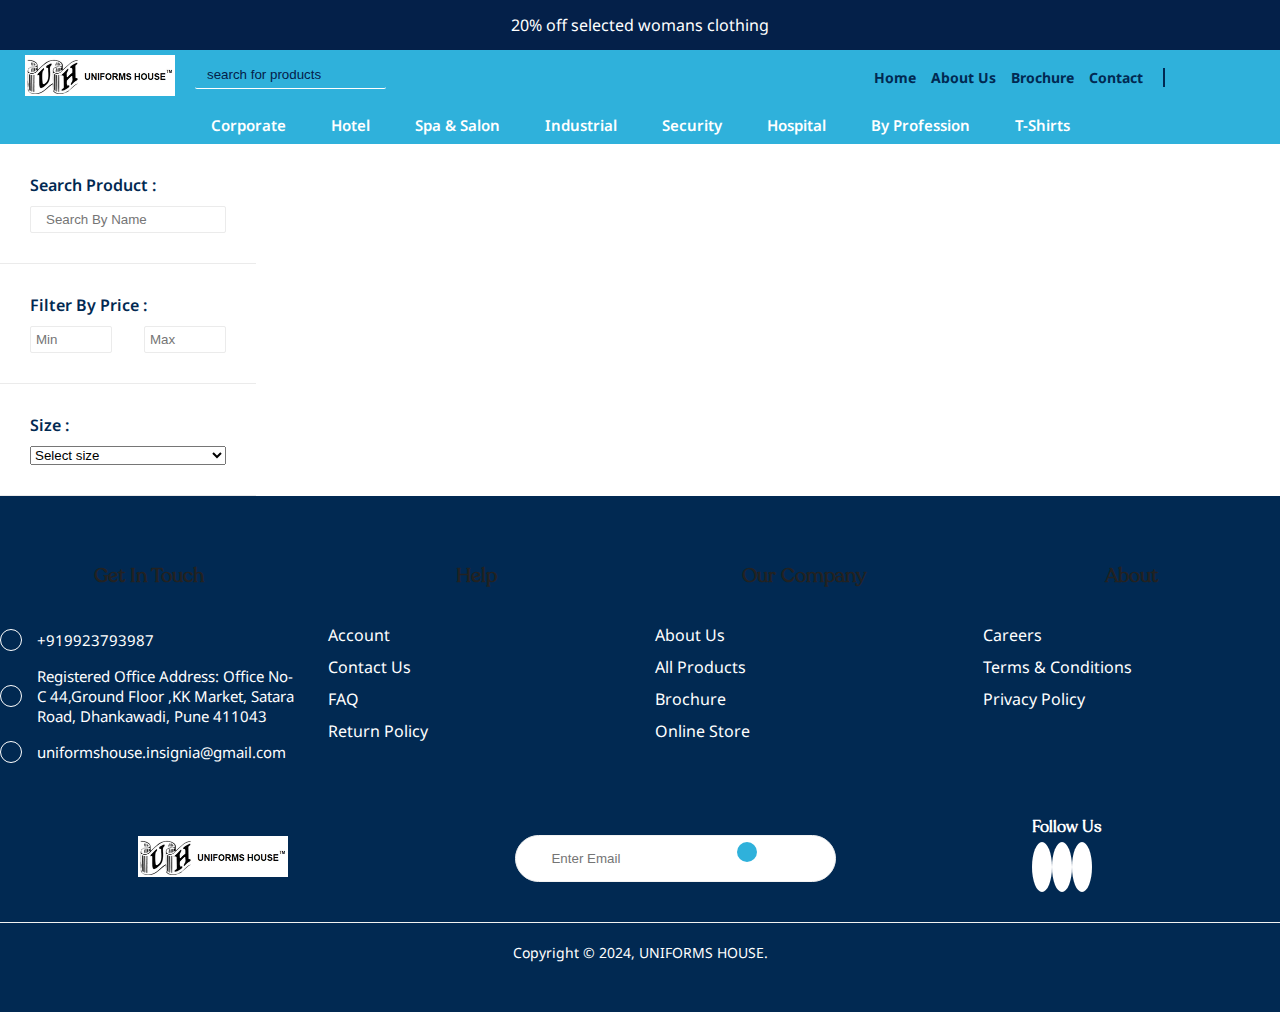
==== product-listing.html @ a9a85a2e "uniform house home page" ====
<!DOCTYPE html>
<html lang="en">
<head>
    <meta charset="UTF-8">
    <meta name="viewport" content="width=device-width, initial-scale=1.0">
    <meta name="description" content="">
    <link rel="stylesheet" href="https://cdn.jsdelivr.net/npm/bootstrap@5.2.3/dist/css/bootstrap.min.css" integrity="sha384-rbsA2VBKQhggwzxH7pPCaAqO46MgnOM80zW1RWuH61DGLwZJEdK2Kadq2F9CUG65" crossorigin="anonymous">
    <script src="https://cdn.jsdelivr.net/npm/bootstrap@5.2.3/dist/js/bootstrap.min.js" integrity="sha384-cuYeSxntonz0PPNlHhBs68uyIAVpIIOZZ5JqeqvYYIcEL727kskC66kF92t6Xl2V" crossorigin="anonymous"></script>
    <link rel="stylesheet" href="https://cdnjs.cloudflare.com/ajax/libs/font-awesome/6.4.2/css/all.min.css" integrity="sha512-z3gLpd7yknf1YoNbCzqRKc4qyor8gaKU1qmn+CShxbuBusANI9QpRohGBreCFkKxLhei6S9CQXFEbbKuqLg0DA==" crossorigin="anonymous" referrerpolicy="no-referrer" />
    <title>Document</title>
      <!-- Link Swiper's CSS -->
  <link rel="stylesheet" href="https://cdn.jsdelivr.net/npm/swiper@11/swiper-bundle.min.css" />
    <link rel="stylesheet" href="pages.css">
</head>
<body>
    
    <header id="header">
        <div class="header-area">
            <div class="upper-header-ticker">
                <ul>
                    <li>
                      <div class="content">20% off selected womans clothing</div>
                      <div class="snapper"></div>
                    </li>
                    <li>
                      <div class="content">70% off selected mens clothing</div> <div class="snapper">
                      </div>
                    </li>
                    <li>
                      <div class="content">I'm a key message</div>
                      <div class="snapper"></div>
                  
                    </li>
                    <li>
                      <div class="content">I am a really long key message that I am using for testing purposes to see what it looks like on mobile</div>
                      <div class="snapper"></div>
                    </li>
                  </ul>
            </div>
        </div>
    </header>

    <main class="site-content">
        <div class="header-lower">
            <div class="top-header-lower">
                <div class="left-top-header">
                    <div class="logo">
                        <img src="images/logo.png" alt="">
                    </div>
                    <div class="search-div">
                        <span class="fas fa-search"></span><input type="search" name="search" id="" placeholder="search for products">
                    </div>
                </div>
                <div class="right-top-header">
                    <div class="normal-nav-links">
                        <a href="index.html">Home</a>
                        <a href="about.html">About Us</a>
                        <a href="index.html">Brochure</a>
                        <a href="contact.html">Contact</a>
                    </div>
                    <div class="icons">
                        <a href="#"><span class="fas fa-phone"></span></a>
                        <a href="#"><span class="fas fa-heart"></span></a>
                        <a href="#"><span class="fas fa-user"></span></a>
                        <a href="#"><span class="fas fa-shopping-cart"></span></a>
                    </div>
                </div>
            </div>
            <div class="bottom-header-lower">
                <div class="navigation">
                    <ul class="nav navbar-nav">
                      <li><a href="#">Corporate</a>
                        <div class="dropdown">
                            <ul>
                                <li><a href="#">Blazers</a></li>
                                <li><a href="#">Female Dress</a></li>
                                <li><a href="#">Female Kurti</a></li>
                                <li><a href="#">Female Top</a></li>
                                <li><a href="#">Shirt</a></li>
                                <li><a href="#">T-Shirts</a></li>
                                <li><a href="#">Trousers</a></li>
                                <li><a href="#">Vest</a></li>
                            </ul>
                          </div>
                      </li>
                        <li><a href="#">Hotel</a>
                          <div class="dropdown">
                              <ul>
                                  <li><a href="#">Aprons</a></li>
                                  <li><a href="#">Bandana & Skull Cap</a></li>
                                  <li><a href="#">Bedsheet & Napkins</a></li>
                                  <li><a href="#">Bell Boy</a></li>
                                  <li><a href="#">Chef Coat</a></li>
                                  <li><a href="#">Chef Trousers</a></li>
                                  <li><a href="#">Female Kurti</a></li>
                                  <li><a href="#">Front Office Uniform</a></li>
                              </ul>
                            </div>
                        </li>
                        <li><a href="#">Spa & Salon</span>
                          </a>
                          <div class="dropdown">
                              <ul>
                                  <li><a href="#">Blazers & Jackets</a></li>
                                  <li><a href="#">Dress</a></li>
                                  <li><a href="#">Female Kurti</a></li>
                                  <li><a href="#">Gown</a></li>
                                  <li><a href="#">Hair Cutting Sheet & Cap</a></li>
                                  <li><a href="#">Pajamas</a></li>
                                  <li><a href="#">Salon Apron</a></li>
                                  <li><a href="#">Shirts</a></li>
                              </ul>
                            </div>
                        </li>
                        <li><a href="#">Industrial</span>
                          </a>
                          <div class="dropdown">
                              <ul>
                                  <li><a href="#">Dungarees / Overall</a></li>
                                  <li><a href="#">Vest Jackets</a></li>
                                  <li><a href="#">Work Shirts</a></li>
                                  <li><a href="#">Work T-Shirts</a></li>
                                  <li><a href="#">Work Trousers</a></li>
                              </ul>
                            </div>
                        </li>
                        <li><a href="#">Security</span>
                        </a>
                        <div class="dropdown">
                            <ul>
                                <li><a href="#">Security Jackets</a></li>
                                <li><a href="#">Security Shirts</a></li>
                                <li><a href="#">Security Trousers</a></li>
                            </ul>
                          </div>
                      </li>
                        <li><a href="#">Hospital</span>
                        </a>
                        <div class="dropdown">
                            <ul>
                                <li><a href="#">Doctors Lab Coat</a></li>
                                <li><a href="#">Nurse & Ward Boy Tunic</a></li>
                                <li><a href="#">Nurse & Ward Boy Trousers</a></li>
                                <li><a href="#">Housekeeping Uniform</a></li>
                                <li><a href="#">Patient Uniform</a></li>
                                <li><a href="#">OT Uniform</a></li>
                                <li><a href="#">Reception Uniform</a></li>
                            </ul>
                          </div>
                      </li>
                        <li><a href="#">By Profession</span>
                        </a>
                        <div class="dropdown by-profession">
                            <ul>
                                <li><a href="#">Air Hostess Uniform</a></li>
                                <li><a href="#">Automotive  Uniform</a></li>
                                <li><a href="#">Business  Uniforms</a></li>
                                <li><a href="#">Daycare Staff  Uniforms</a></li>
                                <li><a href="#">Bartender  Uniforms</a></li>
                            </ul>
                            <ul>
                                <li><a href="#">Doctor Scrubs</a></li>
                                <li><a href="#">Doctor Uniform</a></li>
                                <li><a href="#">Driver Uniform</a></li>
                                <li><a href="#">Food Industry Uniform</a></li>
                                <li><a href="#">Catering Uniforms</a></li>
                            </ul>
                            <ul>
                                <li><a href="#">Gym Staff Uniforms</a></li>
                                <li><a href="#">Medical Scrubs</a></li>
                                <li><a href="#">Nurse Uniforms</a></li>
                                <li><a href="#">Pilot Uniforms</a></li>
                                <li><a href="#">Event Uniforms</a></li>
                            </ul>
                            <ul>
                                <li><a href="#">Sports Uniforms</a></li>
                                <li><a href="#">Supermarket Uniforms</a></li>
                                <li><a href="#">Surgen Caps</a></li>
                                <li><a href="#">Teacher Uniform</a></li>
                                <li><a href="#">Waiter Uniform</a></li>
                            </ul>
                          </div>
                        </li>
                        <li><a href="#">T-Shirts</span>
                        </a>
                        </li>
                      </ul>
                </div>
            </div>
        </div>

        <div class="product-listing-section">
                <div class="product-listing-inner">
                    <div class="left-product-listing">
                        <!-- <div class="filters">
                            <span class="pl-title">Filters</span>
                            <span>Reset</span>
                        </div> -->
                        <div class="search-product">
                            <span class="pl-title">Search Product :</span>
                            <input type="search" name="search" id="" placeholder="Search By Name">
                        </div>
                        <div class="filter-price">
                            <span class="pl-title">Filter By Price :</span>
                            <div class="input-min-max">
                                <input type="text" name="" id="" placeholder="Min">
                                <input type="text" name="" id="" placeholder="Max">
                            </div>
                        </div>
                        <div class="size">
                            <span class="pl-title">Size :</span>
                            <select class="form-select">
                                <option>Select size</option>
                                <option>1</option>
                                <option>2</option>
                                <option>3</option>
                                <option>4</option>
                              </select>
                        </div>
                    </div>
                    <div class="right-product-listing"></div>
                </div>
        </div>
    </main>

    <footer id="footer">
      <div class="footer-inner container">
          <div class="footer-links">
            <h2 class="common-heading text-white text-start">Get In Touch</h2>

            <div class="contact-links">
              <div class="links">
                <i class="fas fa-phone"></i>
                <a href="tel: +919923793987">+919923793987</a>
              </div>
              <div class="links">
                <i class="fas fa-globe"></i>
                <a href="https://maps.app.goo.gl/9QKgicZgBe6dpAtL6">Registered Office Address: Office No- C 44,Ground Floor ,KK Market, Satara Road, Dhankawadi, Pune 411043</a>
              </div>
              <div class="links">
                <i class="fas fa-envelope"></i>
                <a href="mailto:uniformshouse.insignia@gmail.com">uniformshouse.insignia@gmail.com</a>
              </div>
            </div>
          </div>
          <div class="footer-links">
            <h2 class="common-heading text-white text-start">Help</h2>

            <ul>
              <li><a href="#">Account</a></li>
              <li><a href="#">Contact Us</a></li>
              <li><a href="#">FAQ</a></li>
              <li><a href="#">Return Policy</a></li>
            </ul>
          </div>
          <div class="footer-links">
            <h2 class="common-heading text-white text-start">Our Company</h2>

            <ul>
              <li><a href="#">About Us</a></li>
              <li><a href="#">All Products</a></li>
              <li><a href="#">Brochure</a></li>
              <li><a href="#">Online Store</a></li>
            </ul>
          </div>
          <div class="footer-links">
            <h2 class="common-heading text-white text-start">About</h2>

            <ul>
              <li><a href="#">Careers</a></li>
              <li><a href="#">Terms & Conditions</a></li>
              <li><a href="#">Privacy Policy</a></li>
            </ul>
          </div>
      </div>
      <div class="middle-footer container">
        <div class="left-middle-footer">
          <img src="images/logo.png" alt="">
        </div>
        <div class="mid-middle-footer">
          <div class="input-news">
            <input type="email" name="email" id="" placeholder="Enter Email">
          <a href="#"><span class="fas fa-arrow-right"></span></a>
          </div>
          <!-- <p class="text-center">Sign up for the latest news, offers and styles</p> -->
        </div>
        <div class="right-middle-footer">
          <h2 class="common-heading">Follow Us</h2>
          <div class="social-accounts">
            <a href="#"><i class="fa-brands fa-facebook"></i></a>
          <a href="#"><i class="fa-brands fa-twitter"></i></a>
          <a href="#"><i class="fa-brands fa-pinterest"></i></a>
          </div>
        </div>
      </div>
      <div class="bottom-footer">
        <div class="copyright">Copyright © 2024, UNIFORMS HOUSE.</div>
      </div>
    </footer>

      <!-- Swiper JS -->
    <script src="https://cdn.jsdelivr.net/npm/swiper@11/swiper-bundle.min.js"></script>
    <script src="//ajax.googleapis.com/ajax/libs/jquery/1.9.1/jquery.min.js"></script>
    <script src="script.js"></script>

      <!-- Initialize Swiper -->
  <script>
    var swiper = new Swiper(".mySwiper", {
      navigation: {
        nextEl: ".swiper-button-next",
        prevEl: ".swiper-button-prev",
      },
    });
  </script>

     <!-- Initialize Swiper -->
  <script>
    var swiper = new Swiper(".mySwiper2", {
      slidesPerView: 1,
      spaceBetween: 10,
      navigation: {
        nextEl: ".swiper-button-next",
        prevEl: ".swiper-button-prev",
      },
      breakpoints: {
        640: {
          slidesPerView: 1,
          spaceBetween: 20,
        },
        640: {
          slidesPerView: 2,
          spaceBetween: 20,
        },
        768: {
          slidesPerView: 4,
          spaceBetween: 40,
        },
        1024: {
          slidesPerView: 5,
          spaceBetween: 20,
        },
      },
    });


    // swiper3

    var swiper = new Swiper(".mySwiper3", {
      slidesPerView: 1,
      spaceBetween: 10,
      navigation: {
        nextEl: ".swiper-button-next",
        prevEl: ".swiper-button-prev",
      },
      breakpoints: {
        640: {
          slidesPerView: 1,
          spaceBetween: 20,
        },
        640: {
          slidesPerView: 2,
          spaceBetween: 20,
        },
        768: {
          slidesPerView: 4,
          spaceBetween: 40,
        },
        1024: {
          slidesPerView: 4,
          spaceBetween: 30,
        },
      },
    });
  </script>


</body>
</html>
---- pages.css ----
@import url('https://fonts.googleapis.com/css2?family=Noto+Sans:ital,wght@0,100..900;1,100..900&display=swap');

@font-face {
    font-family: "myfont";
    src: url('font/Recoleta-RegularDEMO.otf');
  }

  body{
    margin: 0 auto;
    max-width: 1600px;
    font-family: "Noto Sans", sans-serif;
}

a{
    text-decoration: none;
    color: inherit;
}

ul li{
    padding: 0;margin: 0;
    list-style-type: none;
}

ul{
    padding: 0;margin: 0;
}

.common-heading{
    color: #222;
    font-family: 'myfont';
    text-align: center;
    font-weight: 700;
}

.upper-header{
    align-items: center;
    background-color: #042049;
    display: flex;
    justify-content: center;
    max-height: 50px;
    padding: 2px 15px;
}

.upper-header-ticker{
    box-sizing: border-box;
    height: 50px;
    align-items: center;
    background-color: #042049;
    display: flex;
    justify-content: center;
    overflow: hidden;
    padding: 2px 15px;
}

.upper-header-ticker ul {
    list-style: none;
    padding: 0;
    margin: 0 auto;
    display: flex;
    flex-direction: column;
    overflow-y: scroll;
    scroll-behavior: smooth;
    scroll-snap-type: y mandatory;
    height: 50px;
  }
  
  .upper-header-ticker li {
    text-align: center;
    box-sizing: border-box;
    position: relative;
    flex: 0 0 100%;
    height: 100%;
    
    display: grid;
    place-items: center;
  }
  
  .snapper {
    white-space: nowrap;
    overflow: hidden;
    text-overflow: ellipsis;
    display: grid;
    place-items: center;
    scroll-snap-align: center;
    
    
    position: absolute;
    top: 0;
    left: 0;
    width: 100%;
    height: 100%;
    
    animation-name: tonext, snap;
    animation-timing-function: ease;
    animation-duration: 5s;
    animation-iteration-count: infinite;
  }
  
  .content {
    white-space: nowrap;
    overflow: hidden;
    text-overflow: ellipsis;
    max-width: 100%;
    color: #fff;
    padding:  0 1rem;
    box-sizing: border-box;
  }
  
  .upper-header-ticker li:last-child .snapper {
      animation-name: tostart, snap;
    }


    @keyframes tonext {
        85% {
          top: 0;
        }
        95% {
          top: 100%;
        }
        98% {
          top: 100%;
        }
        99% {
          top: 0;
        }
      }
      
      @keyframes tostart {
        85% {
          top: 0;
        }
        95% {
          top: -300%;
        }
        98% {
          top: -300%;
        }
        99% {
          top: 0;
        }
      }
      
      @keyframes snap {
        97% {
          scroll-snap-align: center;
        }
        98% {
          scroll-snap-align: none;
        }
        99% {
          scroll-snap-align: none;
        }
        100% {
          scroll-snap-align: center;
        }
      }
      
      *::-webkit-scrollbar {
        width: 0;
      }
      
      *::-webkit-scrollbar-track {
        background: transparent;
      }
      
      *::-webkit-scrollbar-thumb {
        background: transparent;
        border: none;
      }

/* header lower css start */

.header-lower{
    display: grid;
    grid-template-columns: repeat(1,1fr);
}

.top-header-lower{
    background-color: #2FB1DB;
    padding: 5px 25px;
    display: flex;
    justify-content: space-between;
    align-items: center;
    color: #042049;
}

.left-top-header{
    display: flex;
    justify-content: space-between;
    align-items: center;
    gap: 20px;
}

.logo img{
    width: 150px;
}

.search-div{
    border-bottom: 1px solid #fff;
    display: flex;
    gap: 10px;
    align-items: center;
    padding-bottom: 5px;
    border-radius: 2px;
}

.search-div input{
    background-color: transparent;
    border: none;
}

.search-div input::placeholder{
    color: #042049;
}

.search-div input:focus{
    border: none;
    outline: none;
}

.right-top-header{
    display: flex;
    justify-content: space-between;
    align-items: center;
    gap: 30px;
}

.normal-nav-links{
    display: flex;
    gap: 15px;
    align-items: center;
    padding-right: 20px;
    border-right: 2px solid #012952;
}

.normal-nav-links a{
    font-size: 14px;
    font-weight: 700;
    color: #012952;
}

.normal-nav-links a:hover{
    border-bottom: 1px solid #012952;
}

.right-top-header .icons{
    display: flex;
    gap: 20px;
    align-items: center;
}

.bottom-header-lower{
    background-color: #2FB1DB;
    color: #fff;
}

  .navigation{
    display: flex;
    align-items: center;
    justify-content: space-around;
    width: 100%;
  }
  
    ul.nav{
        display: flex;
        flex-direction: row;
        gap: 15px;
        background-color: transparent;
        position: relative;
        padding: 8px 0px;
    }
    
    ul.nav a{
        text-decoration: none;
        cursor: pointer;
        font-size: 15px;
        font-weight: 600;
        padding: 4px 15px 15px;
      background-color: transparent;
      transition: .3s all ease;
    }
  
    ul.nav a:hover{
      color: #012952;
      background-color: #fff;
      border-radius: 5px 5px 0px 0px;
    }
  
    ul.nav li{
      position: relative;
    }
  
    ul.nav li:hover .dropdown {
      visibility: visible;
      opacity: 1;
      z-index: 1000;
      /* transform: translateY(10px); */
    }
    
    ul.nav li .dropdown{
      visibility: hidden;
      opacity: 0;
      background-color: #ffffff;
      margin: 0;
      padding: 0;
      left: 0;
      top: 138%;
      visibility: hidden;
      z-index: 10;
      -webkit-transition: all 0.3s linear 0s;
      transition: all 0.3s linear 0s;
      border-radius: 10px;
      text-align: left;
      width: 250px;
      position: absolute;
      box-shadow: 0 10px 60px 0px rgba(0, 0, 0, 0.2);
    }

    ul.nav li .dropdown.by-profession{
      display: grid;
      grid-template-columns: repeat(4,1fr);
      width: 900px;
      left: -400%;
    }
    
    ul.nav li .dropdown ul{
      padding: 20px 15px;
      width: 100%;
    }

    ul.nav li .dropdown ul li{
      padding: 5px 0px;
    }

    ul.nav li .dropdown li a:hover{
      color: #2FB1DB;
    }
    
    ul.nav li .dropdown a{
      text-transform: capitalize;
      font-size: 13px;
    }
  
    ul.nav .dropdown ul li {
      color: #012952;
    }
  
/* header lower css end */



/* product listing section css start */


.product-listing-inner{
    display: grid;
    grid-template-columns: 20% 80%;
}

.left-product-listing{
    background-color: #fff;
    display: flex;
    flex-direction: column;
}

.pl-title{
    font-weight: 600;
    color: #012952;
}

.filters{
    display: flex;
    justify-content: space-between;
    align-items: center;
    padding: 30px;
    border-bottom: 1px solid #ebebeb;
}

.search-product{
    padding: 30px;
    display: flex;
    flex-direction: column;
    gap: 10px;
    border-bottom: 1px solid #ebebeb;
}

.search-product input[type='search']{
    padding: 5px 15px;
    border-radius: 2px;
    border: 1px solid #ebebeb;
}


.filter-price, .size{
    padding: 30px;
    display: flex;
    flex-direction: column;
    gap: 10px;
    border-bottom: 1px solid #ebebeb;
}

.input-min-max{
    display: flex;
    justify-content: space-between;
    align-items: center;
}

.input-min-max input{
    border: 1px solid #ebebeb;
    padding: 5px;
    border-radius: 2px;
    width: 70px;
}


/* product listing section css end */

























































/* footer css start */

#footer{
    padding: 50px 0px;
    background-color: #012952;
    color: #fff;
  }
  
  .footer-inner{
    display: grid;
    grid-template-columns: repeat(4, 1fr);
    gap: 30px;
  }
  
  .footer-links .common-heading{
    font-size: 20px;
  }
  
  .footer-links a:hover{
    color: #fff;
  }
  
  .contact-links{
    display: flex;
    flex-direction: column;
    gap: 15px;
    margin-top: 40px;
  }
  
  .contact-links .links{
    color: #fff;
    display: flex;
    align-items: center;
    gap: 15px;
    font-size: 15px;
  }
  
  .contact-links .links i{
    border: 1px solid #fff;
    border-radius: 50%;
    padding: 10px;
  }
  
  .footer-links ul{
    margin-top: 30px;
  }
  
  .footer-links ul li{
    padding: 5px 0px;
  }
  
  .middle-footer{
    display: grid;
    grid-template-columns: repeat(3, 1fr);
    align-items: self-end;
    padding: 40px 0px;
    justify-items: center;
    border-bottom: 1px solid #f2f2f2;
  }
  
  .left-middle-footer img{
    width: 150px;
  }
  
  .input-news {
    position: relative;
  }
  
  .mid-middle-footer p{
    margin-bottom: 2px;
    font-size: 14px;
  }
  
  .mid-middle-footer input[type='email']{
    padding: 15px 35px;
    border: 1px solid #f2f2f2;
    border-radius: 50px;
    width: 100%;
  }
  
  .mid-middle-footer input[type='email']:focus{
    outline: 0;
    border: 0;
  }
  
  .mid-middle-footer span{
    position: absolute; 
    right: 3%;
    top: 15%;
    color: #012952;
    background-color: #2FB1DB;
    padding: 10px;
    border-radius: 50%;
  }
  
  .right-middle-footer{
    display: flex;
    flex-direction: column;
  }
  
  .right-middle-footer .common-heading{
    color: #fff;
    font-size: 16px;
    text-align: start;
  }
  
  .right-middle-footer i{
    color: #012952;
    background-color: #fff;
    padding: 10px;
    border-radius: 50%;
    font-size: 22px;
  }
  
  .bottom-footer{
    text-align: center;
    padding-top: 20px;
    font-size: 14px;
  }
  
  /* footer css end */
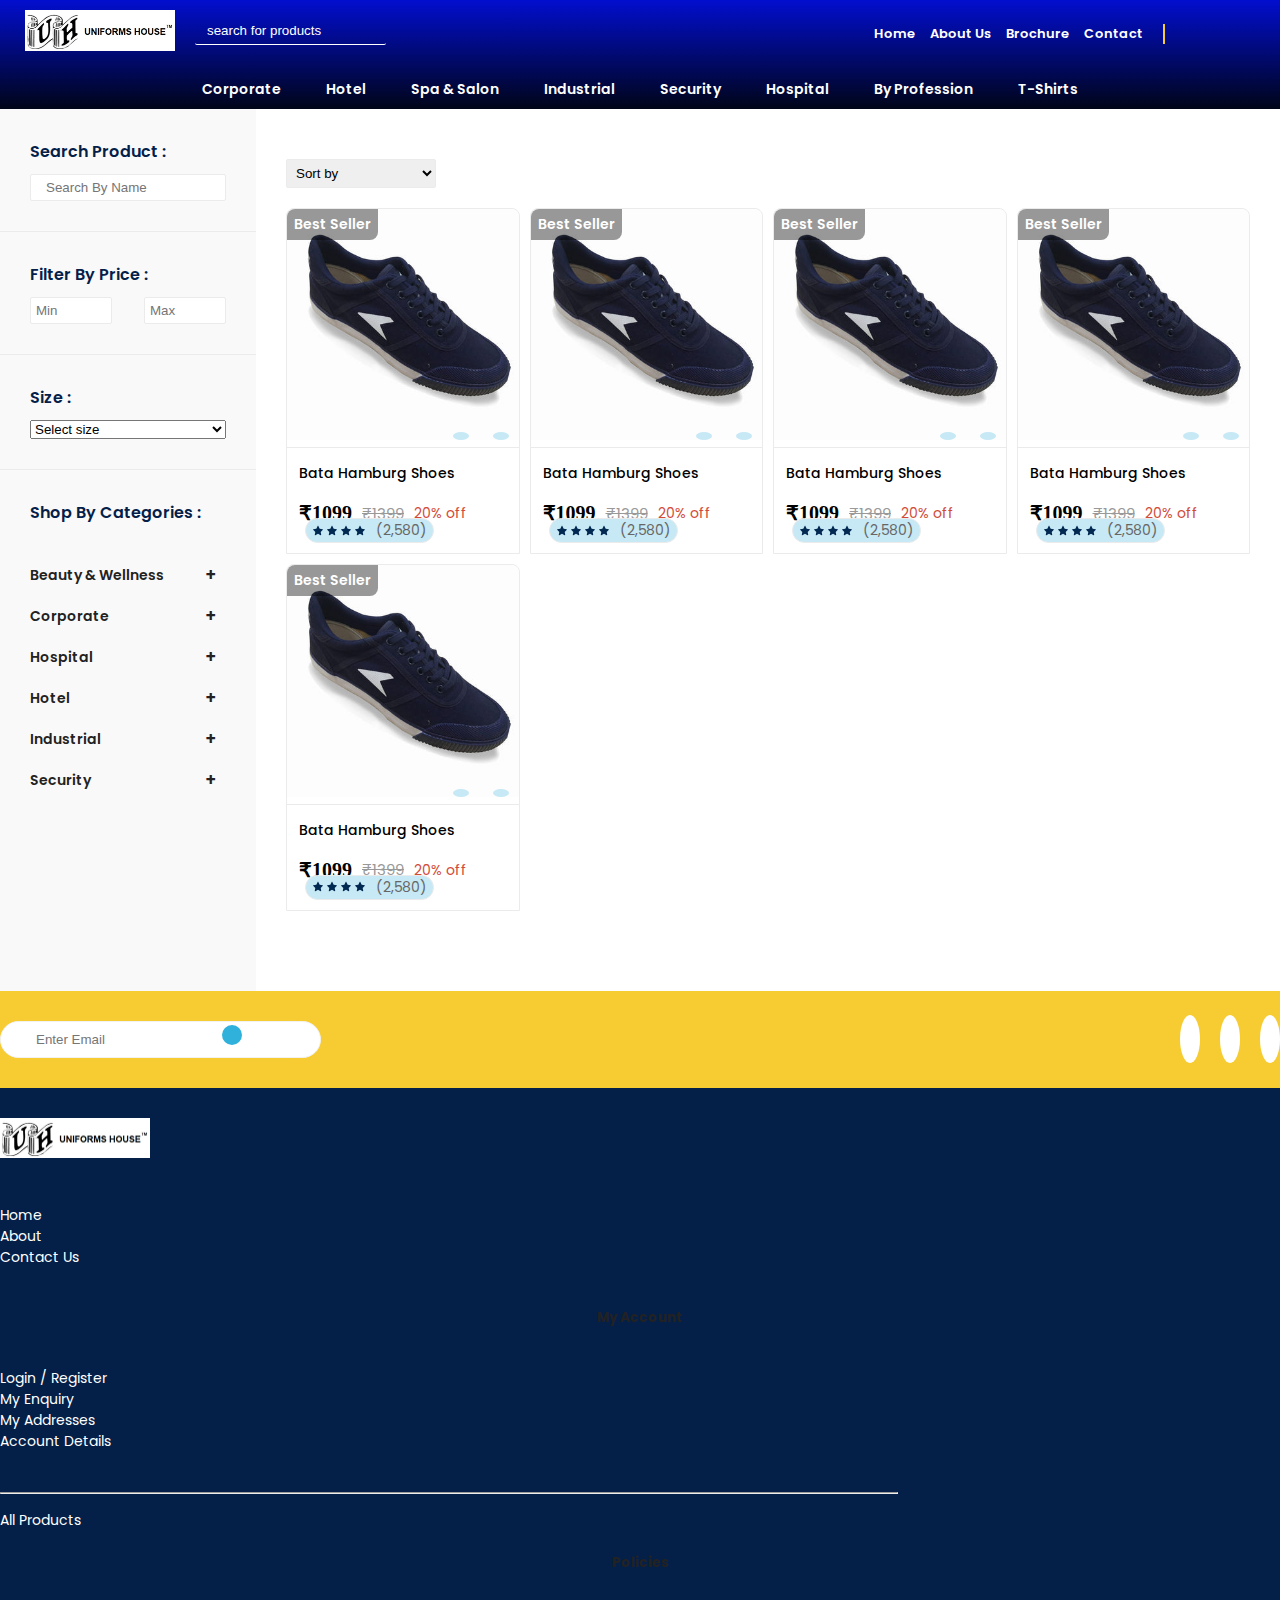
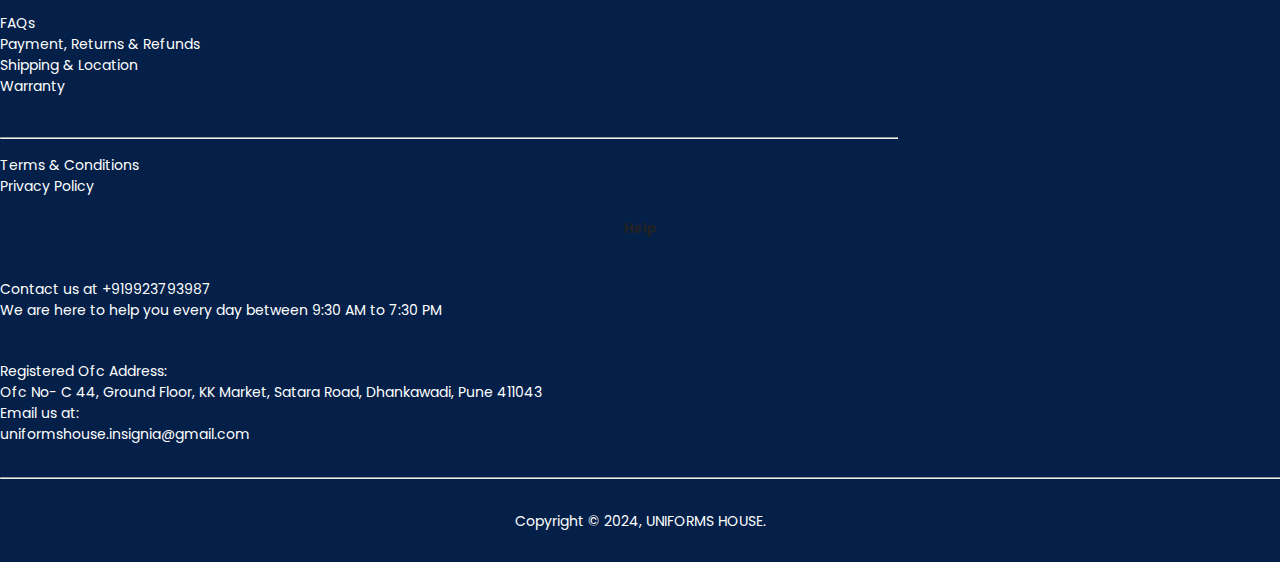
==== commit 6cc0891b: "changes" ====
--- a/product-listing.html
+++ b/product-listing.html
@@ -14,7 +14,7 @@
 </head>
 <body>
     
-    <header id="header">
+    <!-- <header id="header">
         <div class="header-area">
             <div class="upper-header-ticker">
                 <ul>
@@ -38,7 +38,7 @@
                   </ul>
             </div>
         </div>
-    </header>
+    </header> -->
 
     <main class="site-content">
         <div class="header-lower">
@@ -217,82 +217,389 @@
                                 <option>4</option>
                               </select>
                         </div>
+                        <div class="shop-by-categories">
+                          <spam class="pl-title">Shop By Categories :</spam>
+                          <div class="accordion-nav">
+                            <div class="accordion-item">
+                                <div class="accordion-title">
+                                    Beauty & Wellness
+                                </div>
+                                <div class="accordion-content">
+                                    <ul>
+                                      <li><a href="#">Blazers & Jackets</a></li>
+                                      <li><a href="#">Dress</a></li>
+                                      <li><a href="#">Female Kurti</a></li>
+                                      <li><a href="#">Gown</a></li>
+                                      <li><a href="#">Hair Cutting Sheet & Cap</a></li>
+                                      <li><a href="#">Pajamas</a></li>
+                                      <li><a href="#">Salon Apron</a></li>
+                                      <li><a href="#">Shirts</a></li>
+                                    </ul>
+                                </div>
+                            </div>
+                            <div class="accordion-item">
+                                <div class="accordion-title">
+                                    Corporate
+                                </div>
+                                <div class="accordion-content">
+                                    <ul>
+                                      <li><a href="#">Blazers</a></li>
+                                      <li><a href="#">Female Dress</a></li>
+                                      <li><a href="#">Female Kurti</a></li>
+                                      <li><a href="#">Female Top</a></li>
+                                      <li><a href="#">Shirt</a></li>
+                                      <li><a href="#">T-Shirts</a></li>
+                                      <li><a href="#">Trousers</a></li>
+                                      <li><a href="#">Vest</a></li>
+                                    </ul>
+                                </div>
+                            </div>
+                            <div class="accordion-item">
+                                <div class="accordion-title">
+                                    Hospital
+                                </div>
+                                <div class="accordion-content">
+                                    <ul>
+                                      <li><a href="#">Doctors Lab Coat</a></li>
+                                      <li><a href="#">Nurse & Ward Boy Tunic</a></li>
+                                      <li><a href="#">Nurse & Ward Boy Trousers</a></li>
+                                      <li><a href="#">Housekeeping Uniform</a></li>
+                                      <li><a href="#">Patient Uniform</a></li>
+                                      <li><a href="#">OT Uniform</a></li>
+                                      <li><a href="#">Reception Uniform</a></li>
+                                    </ul>
+                                </div>
+                            </div>
+                            <div class="accordion-item">
+                                <div class="accordion-title">
+                                    Hotel
+                                </div>
+                                <div class="accordion-content">
+                                    <ul>
+                                      <li><a href="#">Aprons</a></li>
+                                      <li><a href="#">Bandana & Skull Cap</a></li>
+                                      <li><a href="#">Bedsheet & Napkins</a></li>
+                                      <li><a href="#">Bell Boy</a></li>
+                                      <li><a href="#">Chef Coat</a></li>
+                                      <li><a href="#">Chef Trousers</a></li>
+                                      <li><a href="#">Female Kurti</a></li>
+                                      <li><a href="#">Front Office Uniform</a></li>
+                                    </ul>
+                                </div>
+                            </div>
+                            <div class="accordion-item">
+                                <div class="accordion-title">
+                                  Industrial
+                                </div>
+                              <div class="accordion-content">
+                                  <ul>
+                                    <li><a href="#">Dungarees / Overall</a></li>
+                                  <li><a href="#">Vest Jackets</a></li>
+                                  <li><a href="#">Work Shirts</a></li>
+                                  <li><a href="#">Work T-Shirts</a></li>
+                                  <li><a href="#">Work Trousers</a></li>
+                                  </ul>
+                              </div>
+                            </div>
+                            <div class="accordion-item">
+                                <div class="accordion-title">
+                                  Security
+                                </div>
+                              <div class="accordion-content">
+                                  <ul>
+                                    <li><a href="#">Security Jackets</a></li>
+                                    <li><a href="#">Security Shirts</a></li>
+                                    <li><a href="#">Security Trousers</a></li>
+                                  </ul>
+                              </div>
+                            </div>
+                        </div>
+                        </div>
                     </div>
-                    <div class="right-product-listing"></div>
+                    <div class="right-product-listing">
+                      <div class="top-right-product-listing">
+                        <select>
+                          <option>Sort by</option>
+                          <option>popular</option>
+                          <option>low to high</option>
+                          <option>high to low</option>
+                        </select>
+                      </div>
+                      <div class="bottom-right-product-listing">
+                        <div class="products">
+                          <a href="#">
+                          <div class="label">Best Seller</div>
+                          <div class="pl-product">
+                              <div class="wishlist">
+                                  <i class="fa-regular fa-heart"></i>
+                              </div>
+                              <div class="eye">
+                                <i class="fa-regular fa-eye"></i>
+                              </div>
+                              <img src="images/hamburg-shoes.jpg" alt="hamburg shoes">
+                          </div>
+                          </a>
+                          <div class="pl-product-content">
+                            <div>
+                              <span class="pl-product-title">Bata Hamburg Shoes</span>
+                              <div class="star-rating">
+                                <div class="star-rating-inner">
+                                    <div class="rating">
+                                      <svg stroke="currentColor" fill="currentColor" stroke-width="0" viewBox="0 0 1024 1024" color="#E38180" height="1em" width="1em" xmlns="http://www.w3.org/2000/svg" style="color: #012952;"><path d="M908.1 353.1l-253.9-36.9L540.7 86.1c-3.1-6.3-8.2-11.4-14.5-14.5-15.8-7.8-35-1.3-42.9 14.5L369.8 316.2l-253.9 36.9c-7 1-13.4 4.3-18.3 9.3a32.05 32.05 0 0 0 .6 45.3l183.7 179.1-43.4 252.9a31.95 31.95 0 0 0 46.4 33.7L512 754l227.1 119.4c6.2 3.3 13.4 4.4 20.3 3.2 17.4-3 29.1-19.5 26.1-36.9l-43.4-252.9 183.7-179.1c5-4.9 8.3-11.3 9.3-18.3 2.7-17.5-9.5-33.7-27-36.3z"></path></svg>
+                                      <svg stroke="currentColor" fill="currentColor" stroke-width="0" viewBox="0 0 1024 1024" color="#E38180" height="1em" width="1em" xmlns="http://www.w3.org/2000/svg" style="color: #012952;"><path d="M908.1 353.1l-253.9-36.9L540.7 86.1c-3.1-6.3-8.2-11.4-14.5-14.5-15.8-7.8-35-1.3-42.9 14.5L369.8 316.2l-253.9 36.9c-7 1-13.4 4.3-18.3 9.3a32.05 32.05 0 0 0 .6 45.3l183.7 179.1-43.4 252.9a31.95 31.95 0 0 0 46.4 33.7L512 754l227.1 119.4c6.2 3.3 13.4 4.4 20.3 3.2 17.4-3 29.1-19.5 26.1-36.9l-43.4-252.9 183.7-179.1c5-4.9 8.3-11.3 9.3-18.3 2.7-17.5-9.5-33.7-27-36.3z"></path></svg>
+                                      <svg stroke="currentColor" fill="currentColor" stroke-width="0" viewBox="0 0 1024 1024" color="#E38180" height="1em" width="1em" xmlns="http://www.w3.org/2000/svg" style="color: #012952;"><path d="M908.1 353.1l-253.9-36.9L540.7 86.1c-3.1-6.3-8.2-11.4-14.5-14.5-15.8-7.8-35-1.3-42.9 14.5L369.8 316.2l-253.9 36.9c-7 1-13.4 4.3-18.3 9.3a32.05 32.05 0 0 0 .6 45.3l183.7 179.1-43.4 252.9a31.95 31.95 0 0 0 46.4 33.7L512 754l227.1 119.4c6.2 3.3 13.4 4.4 20.3 3.2 17.4-3 29.1-19.5 26.1-36.9l-43.4-252.9 183.7-179.1c5-4.9 8.3-11.3 9.3-18.3 2.7-17.5-9.5-33.7-27-36.3z"></path></svg>
+                                      <svg stroke="currentColor" fill="currentColor" stroke-width="0" viewBox="0 0 1024 1024" color="#E38180" height="1em" width="1em" xmlns="http://www.w3.org/2000/svg" style="color: #012952;"><path d="M908.1 353.1l-253.9-36.9L540.7 86.1c-3.1-6.3-8.2-11.4-14.5-14.5-15.8-7.8-35-1.3-42.9 14.5L369.8 316.2l-253.9 36.9c-7 1-13.4 4.3-18.3 9.3a32.05 32.05 0 0 0 .6 45.3l183.7 179.1-43.4 252.9a31.95 31.95 0 0 0 46.4 33.7L512 754l227.1 119.4c6.2 3.3 13.4 4.4 20.3 3.2 17.4-3 29.1-19.5 26.1-36.9l-43.4-252.9 183.7-179.1c5-4.9 8.3-11.3 9.3-18.3 2.7-17.5-9.5-33.7-27-36.3z"></path></svg>
+                                    </div>
+                                    <div class="review-count">(2,580)</div>
+                                </div>
+                              </div>
+                              <p class="pl-product-price">
+                                <span class="pl-product-sp">₹1099</span>
+                                <span class="pl-product-mrp"><s>₹1399</s></span>
+                                <span class="pl-product-discount">20% off</span>
+                              </p>
+                            </div>
+                          </div>
+                        </div>
+                        <div class="products">
+                          <a href="#">
+                          <div class="label">Best Seller</div>
+                          <div class="pl-product">
+                              <div class="wishlist">
+                                  <i class="fa-regular fa-heart"></i>
+                              </div>
+                              <div class="eye">
+                                <i class="fa-regular fa-eye"></i>
+                              </div>
+                              <img src="images/hamburg-shoes.jpg" alt="hamburg shoes">
+                          </div>
+                          </a>
+                          <div class="pl-product-content">
+                            <div>
+                              <span class="pl-product-title">Bata Hamburg Shoes</span>
+                              <div class="star-rating">
+                                <div class="star-rating-inner">
+                                    <div class="rating">
+                                      <svg stroke="currentColor" fill="currentColor" stroke-width="0" viewBox="0 0 1024 1024" color="#E38180" height="1em" width="1em" xmlns="http://www.w3.org/2000/svg" style="color: #012952;"><path d="M908.1 353.1l-253.9-36.9L540.7 86.1c-3.1-6.3-8.2-11.4-14.5-14.5-15.8-7.8-35-1.3-42.9 14.5L369.8 316.2l-253.9 36.9c-7 1-13.4 4.3-18.3 9.3a32.05 32.05 0 0 0 .6 45.3l183.7 179.1-43.4 252.9a31.95 31.95 0 0 0 46.4 33.7L512 754l227.1 119.4c6.2 3.3 13.4 4.4 20.3 3.2 17.4-3 29.1-19.5 26.1-36.9l-43.4-252.9 183.7-179.1c5-4.9 8.3-11.3 9.3-18.3 2.7-17.5-9.5-33.7-27-36.3z"></path></svg>
+                                      <svg stroke="currentColor" fill="currentColor" stroke-width="0" viewBox="0 0 1024 1024" color="#E38180" height="1em" width="1em" xmlns="http://www.w3.org/2000/svg" style="color: #012952;"><path d="M908.1 353.1l-253.9-36.9L540.7 86.1c-3.1-6.3-8.2-11.4-14.5-14.5-15.8-7.8-35-1.3-42.9 14.5L369.8 316.2l-253.9 36.9c-7 1-13.4 4.3-18.3 9.3a32.05 32.05 0 0 0 .6 45.3l183.7 179.1-43.4 252.9a31.95 31.95 0 0 0 46.4 33.7L512 754l227.1 119.4c6.2 3.3 13.4 4.4 20.3 3.2 17.4-3 29.1-19.5 26.1-36.9l-43.4-252.9 183.7-179.1c5-4.9 8.3-11.3 9.3-18.3 2.7-17.5-9.5-33.7-27-36.3z"></path></svg>
+                                      <svg stroke="currentColor" fill="currentColor" stroke-width="0" viewBox="0 0 1024 1024" color="#E38180" height="1em" width="1em" xmlns="http://www.w3.org/2000/svg" style="color: #012952;"><path d="M908.1 353.1l-253.9-36.9L540.7 86.1c-3.1-6.3-8.2-11.4-14.5-14.5-15.8-7.8-35-1.3-42.9 14.5L369.8 316.2l-253.9 36.9c-7 1-13.4 4.3-18.3 9.3a32.05 32.05 0 0 0 .6 45.3l183.7 179.1-43.4 252.9a31.95 31.95 0 0 0 46.4 33.7L512 754l227.1 119.4c6.2 3.3 13.4 4.4 20.3 3.2 17.4-3 29.1-19.5 26.1-36.9l-43.4-252.9 183.7-179.1c5-4.9 8.3-11.3 9.3-18.3 2.7-17.5-9.5-33.7-27-36.3z"></path></svg>
+                                      <svg stroke="currentColor" fill="currentColor" stroke-width="0" viewBox="0 0 1024 1024" color="#E38180" height="1em" width="1em" xmlns="http://www.w3.org/2000/svg" style="color: #012952;"><path d="M908.1 353.1l-253.9-36.9L540.7 86.1c-3.1-6.3-8.2-11.4-14.5-14.5-15.8-7.8-35-1.3-42.9 14.5L369.8 316.2l-253.9 36.9c-7 1-13.4 4.3-18.3 9.3a32.05 32.05 0 0 0 .6 45.3l183.7 179.1-43.4 252.9a31.95 31.95 0 0 0 46.4 33.7L512 754l227.1 119.4c6.2 3.3 13.4 4.4 20.3 3.2 17.4-3 29.1-19.5 26.1-36.9l-43.4-252.9 183.7-179.1c5-4.9 8.3-11.3 9.3-18.3 2.7-17.5-9.5-33.7-27-36.3z"></path></svg>
+                                    </div>
+                                    <div class="review-count">(2,580)</div>
+                                </div>
+                              </div>
+                              <p class="pl-product-price">
+                                <span class="pl-product-sp">₹1099</span>
+                                <span class="pl-product-mrp"><s>₹1399</s></span>
+                                <span class="pl-product-discount">20% off</span>
+                              </p>
+                            </div>
+                          </div>
+                        </div>
+                        <div class="products">
+                          <a href="#">
+                          <div class="label">Best Seller</div>
+                          <div class="pl-product">
+                              <div class="wishlist">
+                                  <i class="fa-regular fa-heart"></i>
+                              </div>
+                              <div class="eye">
+                                <i class="fa-regular fa-eye"></i>
+                              </div>
+                              <img src="images/hamburg-shoes.jpg" alt="hamburg shoes">
+                          </div>
+                          </a>
+                          <div class="pl-product-content">
+                            <div>
+                              <span class="pl-product-title">Bata Hamburg Shoes</span>
+                              <div class="star-rating">
+                                <div class="star-rating-inner">
+                                    <div class="rating">
+                                      <svg stroke="currentColor" fill="currentColor" stroke-width="0" viewBox="0 0 1024 1024" color="#E38180" height="1em" width="1em" xmlns="http://www.w3.org/2000/svg" style="color: #012952;"><path d="M908.1 353.1l-253.9-36.9L540.7 86.1c-3.1-6.3-8.2-11.4-14.5-14.5-15.8-7.8-35-1.3-42.9 14.5L369.8 316.2l-253.9 36.9c-7 1-13.4 4.3-18.3 9.3a32.05 32.05 0 0 0 .6 45.3l183.7 179.1-43.4 252.9a31.95 31.95 0 0 0 46.4 33.7L512 754l227.1 119.4c6.2 3.3 13.4 4.4 20.3 3.2 17.4-3 29.1-19.5 26.1-36.9l-43.4-252.9 183.7-179.1c5-4.9 8.3-11.3 9.3-18.3 2.7-17.5-9.5-33.7-27-36.3z"></path></svg>
+                                      <svg stroke="currentColor" fill="currentColor" stroke-width="0" viewBox="0 0 1024 1024" color="#E38180" height="1em" width="1em" xmlns="http://www.w3.org/2000/svg" style="color: #012952;"><path d="M908.1 353.1l-253.9-36.9L540.7 86.1c-3.1-6.3-8.2-11.4-14.5-14.5-15.8-7.8-35-1.3-42.9 14.5L369.8 316.2l-253.9 36.9c-7 1-13.4 4.3-18.3 9.3a32.05 32.05 0 0 0 .6 45.3l183.7 179.1-43.4 252.9a31.95 31.95 0 0 0 46.4 33.7L512 754l227.1 119.4c6.2 3.3 13.4 4.4 20.3 3.2 17.4-3 29.1-19.5 26.1-36.9l-43.4-252.9 183.7-179.1c5-4.9 8.3-11.3 9.3-18.3 2.7-17.5-9.5-33.7-27-36.3z"></path></svg>
+                                      <svg stroke="currentColor" fill="currentColor" stroke-width="0" viewBox="0 0 1024 1024" color="#E38180" height="1em" width="1em" xmlns="http://www.w3.org/2000/svg" style="color: #012952;"><path d="M908.1 353.1l-253.9-36.9L540.7 86.1c-3.1-6.3-8.2-11.4-14.5-14.5-15.8-7.8-35-1.3-42.9 14.5L369.8 316.2l-253.9 36.9c-7 1-13.4 4.3-18.3 9.3a32.05 32.05 0 0 0 .6 45.3l183.7 179.1-43.4 252.9a31.95 31.95 0 0 0 46.4 33.7L512 754l227.1 119.4c6.2 3.3 13.4 4.4 20.3 3.2 17.4-3 29.1-19.5 26.1-36.9l-43.4-252.9 183.7-179.1c5-4.9 8.3-11.3 9.3-18.3 2.7-17.5-9.5-33.7-27-36.3z"></path></svg>
+                                      <svg stroke="currentColor" fill="currentColor" stroke-width="0" viewBox="0 0 1024 1024" color="#E38180" height="1em" width="1em" xmlns="http://www.w3.org/2000/svg" style="color: #012952;"><path d="M908.1 353.1l-253.9-36.9L540.7 86.1c-3.1-6.3-8.2-11.4-14.5-14.5-15.8-7.8-35-1.3-42.9 14.5L369.8 316.2l-253.9 36.9c-7 1-13.4 4.3-18.3 9.3a32.05 32.05 0 0 0 .6 45.3l183.7 179.1-43.4 252.9a31.95 31.95 0 0 0 46.4 33.7L512 754l227.1 119.4c6.2 3.3 13.4 4.4 20.3 3.2 17.4-3 29.1-19.5 26.1-36.9l-43.4-252.9 183.7-179.1c5-4.9 8.3-11.3 9.3-18.3 2.7-17.5-9.5-33.7-27-36.3z"></path></svg>
+                                    </div>
+                                    <div class="review-count">(2,580)</div>
+                                </div>
+                              </div>
+                              <p class="pl-product-price">
+                                <span class="pl-product-sp">₹1099</span>
+                                <span class="pl-product-mrp"><s>₹1399</s></span>
+                                <span class="pl-product-discount">20% off</span>
+                              </p>
+                            </div>
+                          </div>
+                        </div>
+                        <div class="products">
+                          <a href="#">
+                          <div class="label">Best Seller</div>
+                          <div class="pl-product">
+                              <div class="wishlist">
+                                  <i class="fa-regular fa-heart"></i>
+                              </div>
+                              <div class="eye">
+                                <i class="fa-regular fa-eye"></i>
+                              </div>
+                              <img src="images/hamburg-shoes.jpg" alt="hamburg shoes">
+                          </div>
+                          </a>
+                          <div class="pl-product-content">
+                            <div>
+                              <span class="pl-product-title">Bata Hamburg Shoes</span>
+                              <div class="star-rating">
+                                <div class="star-rating-inner">
+                                    <div class="rating">
+                                      <svg stroke="currentColor" fill="currentColor" stroke-width="0" viewBox="0 0 1024 1024" color="#E38180" height="1em" width="1em" xmlns="http://www.w3.org/2000/svg" style="color: #012952;"><path d="M908.1 353.1l-253.9-36.9L540.7 86.1c-3.1-6.3-8.2-11.4-14.5-14.5-15.8-7.8-35-1.3-42.9 14.5L369.8 316.2l-253.9 36.9c-7 1-13.4 4.3-18.3 9.3a32.05 32.05 0 0 0 .6 45.3l183.7 179.1-43.4 252.9a31.95 31.95 0 0 0 46.4 33.7L512 754l227.1 119.4c6.2 3.3 13.4 4.4 20.3 3.2 17.4-3 29.1-19.5 26.1-36.9l-43.4-252.9 183.7-179.1c5-4.9 8.3-11.3 9.3-18.3 2.7-17.5-9.5-33.7-27-36.3z"></path></svg>
+                                      <svg stroke="currentColor" fill="currentColor" stroke-width="0" viewBox="0 0 1024 1024" color="#E38180" height="1em" width="1em" xmlns="http://www.w3.org/2000/svg" style="color: #012952;"><path d="M908.1 353.1l-253.9-36.9L540.7 86.1c-3.1-6.3-8.2-11.4-14.5-14.5-15.8-7.8-35-1.3-42.9 14.5L369.8 316.2l-253.9 36.9c-7 1-13.4 4.3-18.3 9.3a32.05 32.05 0 0 0 .6 45.3l183.7 179.1-43.4 252.9a31.95 31.95 0 0 0 46.4 33.7L512 754l227.1 119.4c6.2 3.3 13.4 4.4 20.3 3.2 17.4-3 29.1-19.5 26.1-36.9l-43.4-252.9 183.7-179.1c5-4.9 8.3-11.3 9.3-18.3 2.7-17.5-9.5-33.7-27-36.3z"></path></svg>
+                                      <svg stroke="currentColor" fill="currentColor" stroke-width="0" viewBox="0 0 1024 1024" color="#E38180" height="1em" width="1em" xmlns="http://www.w3.org/2000/svg" style="color: #012952;"><path d="M908.1 353.1l-253.9-36.9L540.7 86.1c-3.1-6.3-8.2-11.4-14.5-14.5-15.8-7.8-35-1.3-42.9 14.5L369.8 316.2l-253.9 36.9c-7 1-13.4 4.3-18.3 9.3a32.05 32.05 0 0 0 .6 45.3l183.7 179.1-43.4 252.9a31.95 31.95 0 0 0 46.4 33.7L512 754l227.1 119.4c6.2 3.3 13.4 4.4 20.3 3.2 17.4-3 29.1-19.5 26.1-36.9l-43.4-252.9 183.7-179.1c5-4.9 8.3-11.3 9.3-18.3 2.7-17.5-9.5-33.7-27-36.3z"></path></svg>
+                                      <svg stroke="currentColor" fill="currentColor" stroke-width="0" viewBox="0 0 1024 1024" color="#E38180" height="1em" width="1em" xmlns="http://www.w3.org/2000/svg" style="color: #012952;"><path d="M908.1 353.1l-253.9-36.9L540.7 86.1c-3.1-6.3-8.2-11.4-14.5-14.5-15.8-7.8-35-1.3-42.9 14.5L369.8 316.2l-253.9 36.9c-7 1-13.4 4.3-18.3 9.3a32.05 32.05 0 0 0 .6 45.3l183.7 179.1-43.4 252.9a31.95 31.95 0 0 0 46.4 33.7L512 754l227.1 119.4c6.2 3.3 13.4 4.4 20.3 3.2 17.4-3 29.1-19.5 26.1-36.9l-43.4-252.9 183.7-179.1c5-4.9 8.3-11.3 9.3-18.3 2.7-17.5-9.5-33.7-27-36.3z"></path></svg>
+                                    </div>
+                                    <div class="review-count">(2,580)</div>
+                                </div>
+                              </div>
+                              <p class="pl-product-price">
+                                <span class="pl-product-sp">₹1099</span>
+                                <span class="pl-product-mrp"><s>₹1399</s></span>
+                                <span class="pl-product-discount">20% off</span>
+                              </p>
+                            </div>
+                          </div>
+                        </div>
+                        <div class="products">
+                          <a href="#">
+                          <div class="label">Best Seller</div>
+                          <div class="pl-product">
+                              <div class="wishlist">
+                                  <i class="fa-regular fa-heart"></i>
+                              </div>
+                              <div class="eye">
+                                <i class="fa-regular fa-eye"></i>
+                              </div>
+                              <img src="images/hamburg-shoes.jpg" alt="hamburg shoes">
+                          </div>
+                          </a>
+                          <div class="pl-product-content">
+                            <div>
+                              <span class="pl-product-title">Bata Hamburg Shoes</span>
+                              <div class="star-rating">
+                                <div class="star-rating-inner">
+                                    <div class="rating">
+                                      <svg stroke="currentColor" fill="currentColor" stroke-width="0" viewBox="0 0 1024 1024" color="#E38180" height="1em" width="1em" xmlns="http://www.w3.org/2000/svg" style="color: #012952;"><path d="M908.1 353.1l-253.9-36.9L540.7 86.1c-3.1-6.3-8.2-11.4-14.5-14.5-15.8-7.8-35-1.3-42.9 14.5L369.8 316.2l-253.9 36.9c-7 1-13.4 4.3-18.3 9.3a32.05 32.05 0 0 0 .6 45.3l183.7 179.1-43.4 252.9a31.95 31.95 0 0 0 46.4 33.7L512 754l227.1 119.4c6.2 3.3 13.4 4.4 20.3 3.2 17.4-3 29.1-19.5 26.1-36.9l-43.4-252.9 183.7-179.1c5-4.9 8.3-11.3 9.3-18.3 2.7-17.5-9.5-33.7-27-36.3z"></path></svg>
+                                      <svg stroke="currentColor" fill="currentColor" stroke-width="0" viewBox="0 0 1024 1024" color="#E38180" height="1em" width="1em" xmlns="http://www.w3.org/2000/svg" style="color: #012952;"><path d="M908.1 353.1l-253.9-36.9L540.7 86.1c-3.1-6.3-8.2-11.4-14.5-14.5-15.8-7.8-35-1.3-42.9 14.5L369.8 316.2l-253.9 36.9c-7 1-13.4 4.3-18.3 9.3a32.05 32.05 0 0 0 .6 45.3l183.7 179.1-43.4 252.9a31.95 31.95 0 0 0 46.4 33.7L512 754l227.1 119.4c6.2 3.3 13.4 4.4 20.3 3.2 17.4-3 29.1-19.5 26.1-36.9l-43.4-252.9 183.7-179.1c5-4.9 8.3-11.3 9.3-18.3 2.7-17.5-9.5-33.7-27-36.3z"></path></svg>
+                                      <svg stroke="currentColor" fill="currentColor" stroke-width="0" viewBox="0 0 1024 1024" color="#E38180" height="1em" width="1em" xmlns="http://www.w3.org/2000/svg" style="color: #012952;"><path d="M908.1 353.1l-253.9-36.9L540.7 86.1c-3.1-6.3-8.2-11.4-14.5-14.5-15.8-7.8-35-1.3-42.9 14.5L369.8 316.2l-253.9 36.9c-7 1-13.4 4.3-18.3 9.3a32.05 32.05 0 0 0 .6 45.3l183.7 179.1-43.4 252.9a31.95 31.95 0 0 0 46.4 33.7L512 754l227.1 119.4c6.2 3.3 13.4 4.4 20.3 3.2 17.4-3 29.1-19.5 26.1-36.9l-43.4-252.9 183.7-179.1c5-4.9 8.3-11.3 9.3-18.3 2.7-17.5-9.5-33.7-27-36.3z"></path></svg>
+                                      <svg stroke="currentColor" fill="currentColor" stroke-width="0" viewBox="0 0 1024 1024" color="#E38180" height="1em" width="1em" xmlns="http://www.w3.org/2000/svg" style="color: #012952;"><path d="M908.1 353.1l-253.9-36.9L540.7 86.1c-3.1-6.3-8.2-11.4-14.5-14.5-15.8-7.8-35-1.3-42.9 14.5L369.8 316.2l-253.9 36.9c-7 1-13.4 4.3-18.3 9.3a32.05 32.05 0 0 0 .6 45.3l183.7 179.1-43.4 252.9a31.95 31.95 0 0 0 46.4 33.7L512 754l227.1 119.4c6.2 3.3 13.4 4.4 20.3 3.2 17.4-3 29.1-19.5 26.1-36.9l-43.4-252.9 183.7-179.1c5-4.9 8.3-11.3 9.3-18.3 2.7-17.5-9.5-33.7-27-36.3z"></path></svg>
+                                    </div>
+                                    <div class="review-count">(2,580)</div>
+                                </div>
+                              </div>
+                              <p class="pl-product-price">
+                                <span class="pl-product-sp">₹1099</span>
+                                <span class="pl-product-mrp"><s>₹1399</s></span>
+                                <span class="pl-product-discount">20% off</span>
+                              </p>
+                            </div>
+                          </div>
+                        </div>
+                      </div>
+                    </div>
                 </div>
         </div>
     </main>
 
     <footer id="footer">
-      <div class="footer-inner container">
-          <div class="footer-links">
-            <h2 class="common-heading text-white text-start">Get In Touch</h2>
-
-            <div class="contact-links">
-              <div class="links">
-                <i class="fas fa-phone"></i>
-                <a href="tel: +919923793987">+919923793987</a>
-              </div>
-              <div class="links">
-                <i class="fas fa-globe"></i>
-                <a href="https://maps.app.goo.gl/9QKgicZgBe6dpAtL6">Registered Office Address: Office No- C 44,Ground Floor ,KK Market, Satara Road, Dhankawadi, Pune 411043</a>
-              </div>
-              <div class="links">
-                <i class="fas fa-envelope"></i>
-                <a href="mailto:uniformshouse.insignia@gmail.com">uniformshouse.insignia@gmail.com</a>
-              </div>
-            </div>
+      <div class="upper-newsletter">
+        <div class="middle-footer container">
+          <!-- <div class="left-middle-footer">
+            <img src="images/logo.png" alt="">
+          </div> -->
+          <div class="mid-middle-footer">
+            <div class="input-news">
+              <input type="email" name="email" id="" placeholder="Enter Email">
+            <a href="#"><span class="fas fa-arrow-right"></span></a>
+            </div>
+            <!-- <p class="text-center">Sign up for the latest news, offers and styles</p> -->
           </div>
-          <div class="footer-links">
-            <h2 class="common-heading text-white text-start">Help</h2>
-
-            <ul>
-              <li><a href="#">Account</a></li>
-              <li><a href="#">Contact Us</a></li>
-              <li><a href="#">FAQ</a></li>
-              <li><a href="#">Return Policy</a></li>
-            </ul>
-          </div>
-          <div class="footer-links">
-            <h2 class="common-heading text-white text-start">Our Company</h2>
-
-            <ul>
-              <li><a href="#">About Us</a></li>
-              <li><a href="#">All Products</a></li>
-              <li><a href="#">Brochure</a></li>
-              <li><a href="#">Online Store</a></li>
-            </ul>
-          </div>
-          <div class="footer-links">
-            <h2 class="common-heading text-white text-start">About</h2>
-
-            <ul>
-              <li><a href="#">Careers</a></li>
-              <li><a href="#">Terms & Conditions</a></li>
-              <li><a href="#">Privacy Policy</a></li>
-            </ul>
-          </div>
-      </div>
-      <div class="middle-footer container">
-        <div class="left-middle-footer">
-          <img src="images/logo.png" alt="">
-        </div>
-        <div class="mid-middle-footer">
-          <div class="input-news">
-            <input type="email" name="email" id="" placeholder="Enter Email">
-          <a href="#"><span class="fas fa-arrow-right"></span></a>
-          </div>
-          <!-- <p class="text-center">Sign up for the latest news, offers and styles</p> -->
-        </div>
-        <div class="right-middle-footer">
-          <h2 class="common-heading">Follow Us</h2>
-          <div class="social-accounts">
-            <a href="#"><i class="fa-brands fa-facebook"></i></a>
-          <a href="#"><i class="fa-brands fa-twitter"></i></a>
-          <a href="#"><i class="fa-brands fa-pinterest"></i></a>
+          <div class="right-middle-footer">
+            <div class="social-accounts">
+              <a href="#"><i class="fa-brands fa-facebook"></i></a>
+            <a href="#"><i class="fa-brands fa-twitter"></i></a>
+            <a href="#"><i class="fa-brands fa-pinterest"></i></a>
+            </div>
           </div>
         </div>
       </div>
+      <div class="footer-inner container">
+        <div class="row">
+          <div class="col-lg-3 col-md-3 col-sm-12">
+            <div class="footer-links">
+              <div class="left-middle-footer">
+                <img src="images/logo.png" alt="">
+              </div>
+              <div class="links">
+                <ul>
+                  <li><a href="#">Home</a></li>
+                  <li><a href="#">About</a></li>
+                  <li><a href="#">Contact Us</a></li>
+                </ul>
+              </div>
+            </div>
+          </div>
+          <div class="col-lg-3 col-md-3 col-sm-12">
+            <h5 class="common-heading text-start text-white">My Account</h5>
+            <div class="links mb-3 my-account-li">
+              <ul>
+                <li><a href="#">Login / Register</a></li>
+                <li><a href="#">My Enquiry</a></li>
+                <li><a href="#">My Addresses</a></li>
+                <li><a href="#">Account Details</a></li>
+              </ul>
+            </div>
+            <hr class="dash">
+            <div class="link">
+              <ul>
+                <li><a href="#">All Products</a></li>
+              </ul>
+            </div>
+          </div>
+          <div class="col-lg-3 col-md-3 col-sm-12">
+            <h5 class="common-heading text-start text-white">Policies</h5>
+            <div class="links mb-3 my-account-li">
+              <ul>
+                <li><a href="#">FAQs</a></li>
+                <li><a href="#">Payment, Returns & Refunds</a></li>
+                <li><a href="#">Shipping & Location</a></li>
+                <li><a href="#">Warranty</a></li>
+              </ul>
+            </div>
+            <hr class="dash">
+            <div class="link">
+              <ul>
+                <li><a href="#">Terms & Conditions</a></li>
+                <li><a href="#">Privacy Policy</a></li>
+              </ul>
+            </div>
+          </div>
+          <div class="col-lg-3 col-md-3 col-sm-12">
+            <h5 class="common-heading text-start text-white">Help</h5>
+            <div class="links mb-3 my-account-li">
+              <ul>
+                <li>Contact us at <a href="tel:+919923793987">+919923793987</a></li>
+                <li>We are here to help you every day between 9:30 AM to 7:30 PM</li>
+              </ul>
+            </div>
+            <div class="contact-links">
+              <ul>
+                <li>Registered Ofc Address:</li>
+                <li><a href="https://maps.app.goo.gl/9QKgicZgBe6dpAtL6">Ofc No- C 44, Ground Floor, KK Market, Satara Road, Dhankawadi, Pune 411043</a></li>
+                <li>Email us at:</li>
+                <li><a href="mailto:uniformshouse.insignia@gmail.com">uniformshouse.insignia@gmail.com</a></li>
+              </ul>
+            </div>
+          </div>
+        </div>
+      </div>
+      <hr class="footer">
       <div class="bottom-footer">
         <div class="copyright">Copyright © 2024, UNIFORMS HOUSE.</div>
       </div>
--- a/pages.css
+++ b/pages.css
@@ -1,4 +1,4 @@
-@import url('https://fonts.googleapis.com/css2?family=Noto+Sans:ital,wght@0,100..900;1,100..900&display=swap');
+@import url('https://fonts.googleapis.com/css2?family=Montserrat:ital,wght@0,100..900;1,100..900&family=Poppins:ital,wght@0,100;0,200;0,300;0,400;0,500;0,600;0,700;0,800;0,900;1,100;1,200;1,300;1,400;1,500;1,600;1,700;1,800;1,900&display=swap');
 
 @font-face {
     font-family: "myfont";
@@ -8,7 +8,8 @@
   body{
     margin: 0 auto;
     max-width: 1600px;
-    font-family: "Noto Sans", sans-serif;
+    font-family: "Poppins", sans-serif;
+    background-color: #ebebeb;
 }
 
 a{
@@ -27,25 +28,24 @@
 
 .common-heading{
     color: #222;
-    font-family: 'myfont';
+    font-family: "Poppins", sans-serif;
     text-align: center;
     font-weight: 700;
 }
 
 .upper-header{
     align-items: center;
-    background-color: #042049;
     display: flex;
     justify-content: center;
     max-height: 50px;
     padding: 2px 15px;
 }
 
+
 .upper-header-ticker{
     box-sizing: border-box;
-    height: 50px;
+    height: 40px;
     align-items: center;
-    background-color: #042049;
     display: flex;
     justify-content: center;
     overflow: hidden;
@@ -61,7 +61,7 @@
     overflow-y: scroll;
     scroll-behavior: smooth;
     scroll-snap-type: y mandatory;
-    height: 50px;
+    height: 40px;
   }
   
   .upper-header-ticker li {
@@ -101,7 +101,8 @@
     overflow: hidden;
     text-overflow: ellipsis;
     max-width: 100%;
-    color: #fff;
+    color: #042049;
+    font-weight: 600;
     padding:  0 1rem;
     box-sizing: border-box;
   }
@@ -174,15 +175,17 @@
 .header-lower{
     display: grid;
     grid-template-columns: repeat(1,1fr);
+    background: rgb(0,5,24);
+    background: linear-gradient(0deg, rgba(0,5,24,1) 0%, rgba(2,14,206,1) 100%);
 }
 
 .top-header-lower{
-    background-color: #2FB1DB;
-    padding: 5px 25px;
+    /* background-color: #042049; */
+    padding: 10px 25px;
     display: flex;
     justify-content: space-between;
     align-items: center;
-    color: #042049;
+    color: #fff;
 }
 
 .left-top-header{
@@ -211,7 +214,7 @@
 }
 
 .search-div input::placeholder{
-    color: #042049;
+    color: #fff;
 }
 
 .search-div input:focus{
@@ -231,17 +234,17 @@
     gap: 15px;
     align-items: center;
     padding-right: 20px;
-    border-right: 2px solid #012952;
+    border-right: 2px solid #f6cc32;
 }
 
 .normal-nav-links a{
-    font-size: 14px;
-    font-weight: 700;
-    color: #012952;
+    font-size: 13px;
+    font-weight: 600;
+    color: #fff;
 }
 
 .normal-nav-links a:hover{
-    border-bottom: 1px solid #012952;
+    border-bottom: 1px solid #f6cc32;
 }
 
 .right-top-header .icons{
@@ -251,8 +254,9 @@
 }
 
 .bottom-header-lower{
-    background-color: #2FB1DB;
+    /* background-color: #042049; */
     color: #fff;
+
 }
 
   .navigation{
@@ -274,15 +278,15 @@
     ul.nav a{
         text-decoration: none;
         cursor: pointer;
-        font-size: 15px;
+        font-size: 14px;
         font-weight: 600;
         padding: 4px 15px 15px;
-      background-color: transparent;
+      /* background-color: transparent; */
       transition: .3s all ease;
     }
   
     ul.nav a:hover{
-      color: #012952;
+      color: #042049;
       background-color: #fff;
       border-radius: 5px 5px 0px 0px;
     }
@@ -343,7 +347,7 @@
     }
   
     ul.nav .dropdown ul li {
-      color: #012952;
+      color: #042049;
     }
   
 /* header lower css end */
@@ -359,14 +363,14 @@
 }
 
 .left-product-listing{
-    background-color: #fff;
+    background-color: #f9f9f9;
     display: flex;
     flex-direction: column;
 }
 
 .pl-title{
     font-weight: 600;
-    color: #012952;
+    color: #042049;
 }
 
 .filters{
@@ -413,14 +417,949 @@
     width: 70px;
 }
 
+.right-product-listing{
+  display: grid;
+  grid-template-columns: repeat(1,1fr);
+  gap: 20px;
+  padding: 50px 30px 80px 30px;
+  background-color: #fff;
+}
+
+
+.top-right-product-listing select{
+  border: 1px solid #ebebeb;
+    padding: 5px;
+    border-radius: 2px;
+    width: 150px;
+}
+
+.top-right-product-listing select option{
+  font-size: 14px;
+}
+
+.bottom-right-product-listing {
+  display: grid;
+  grid-template-columns: repeat(4,1fr);
+  gap: 10px;
+}
+
+.products{
+  border: 1px solid #ebebeb;
+  border-top-left-radius: 8px;
+  border-top-right-radius: 8px;
+}
+
+.products >a{
+  position: relative;
+}
+
+.products .label{
+  align-items: center;
+  background-color: rgba(0, 0, 0, .4);
+  color: #fff;
+  display: flex;
+  font-weight: 600;
+  justify-content: center;
+  padding: 5px 7px 5px 7px;
+  position: absolute;
+  top: 0px;
+  font-size: 14px;
+  border-top-left-radius: 8px;
+  border-bottom-right-radius: 8px;
+}
+
+/* .pl-product{
+  background: url('https://wakefitdev.gumlet.io/consumer-react/category-banners/default-thumbnail.webp');
+  background-repeat: no-repeat;
+  background-size: 100% 100%;
+  border-top-left-radius: 8px;
+  border-top-right-radius: 8px;
+} */
+
+.pl-product img{
+  width: 100%;
+  /* height: 257px; */
+  border-top-left-radius: 8px;
+  border-top-right-radius: 8px;
+}
+
+.products a:hover {
+  color: inherit;
+}
+
+
+.pl-product .wishlist{
+  position: absolute;
+  bottom: 7px;
+  right: 10px;
+  padding: 4px 8px;
+  background-color: #c6e9f5;
+  border-radius: 50%;
+}
+
+.pl-product .wishlist:hover, .pl-product .eye:hover{
+  background-color: #042049;
+  color: #fff;
+}
+
+.pl-product .eye{
+  position: absolute;
+  bottom: 7px;
+  right: 50px;
+  padding: 4px 8px;
+  background-color: #c6e9f5;
+  border-radius: 50%;
+}
+
+.star-rating-inner{
+  display: flex;
+  align-items: center;
+  gap: 10px;
+}
+
+.review-count{
+  color: #666;
+  font-size: 14px;
+}
+
+.pl-product-content{
+  background-color: #fff;
+  border-bottom-left-radius: 8px;
+  border-bottom-right-radius: 8px;
+  border-top: 1px solid #ebebeb;
+  cursor: pointer;
+  padding: 12px;
+  position: relative;
+}
+
+.pl-product-title{
+  color: #000;
+  font-size: 14px;
+  font-style: normal;
+  font-weight: 500;
+  letter-spacing: 0;
+  line-height: 20px;
+  margin-bottom: 8.33px;
+  -webkit-text-decoration: none;
+  text-decoration: none;
+}
+
+.pl-product-price{
+  align-items: center;
+  display: flex;
+  gap: 10px;
+}
+
+.pl-product-sp{
+  font-family: "Noto Sans";
+  font-size: 20px;
+  font-style: normal;
+  font-weight: 600;
+}
+
+.pl-product-mrp{
+  color: #999;
+  font-size: 15px;
+}
+
+.pl-product-discount{
+  --tw-text-opacity: 1;
+  color: #d24b39;
+  font-size: 14px;
+  line-height: 20px;
+  margin: 0;
+  padding: 0;
+}
+
+.shop-by-categories{
+  padding: 30px;
+}
+
+.accordion-nav{
+  margin-top: 30px;
+}
+
+.accordion-item .accordion-title{
+  position: relative;
+  padding: 10px 0px 10px 0;
+  font-size: 14px;
+  font-weight: 600;
+  cursor: pointer;
+  color: #222;
+  text-transform: capitalize;
+}
+
+.accordion-content{
+  max-height: 0;
+  overflow: hidden;
+  transition: max-height .3s ease-out;
+  padding: 0;
+  margin: 0;
+  height: 250px;
+}
+
+.accordion-content.active{
+  max-height: auto;
+}
+
+.accordion-content ul li{
+  list-style-type: none;
+  padding: 3px 0px;
+}
+
+.accordion-content ul li:hover a, .accordion-content ul li.active a{
+  color: #222;
+  font-weight: 600;
+}
+
+.accordion-item.active .accordion-content{
+  /* line-height: 24; */
+  font-size: 13px;
+  text-transform: capitalize;
+}
+
+.accordion-item .accordion-title::before{
+  content: "+";
+  position: absolute;
+  right: 10px;
+  font-size: 17px;
+  top: 7px;
+}
+
+.accordion-item.active .accordion-title::before{
+  content: "-";
+  font-size: 17px;
+  top: 7px;
+}
+
 
 /* product listing section css end */
 
 
-
-
-
-
+/* product detail section css start */
+
+.product-detail-section{
+  background: #fff;
+}
+
+.product-detail-breadcrumb{
+  padding: 20px 0px;
+  background-color: #ebebeb;
+}
+
+.breadcrumbs a{
+  color: #042049;
+  font-weight: 600;
+  font-size: 14px;
+}
+
+.breadcrumbs a:hover{
+  color: #042049;
+}
+
+.product-detail-breadcrumb .breadcrumbs span{
+  font-size: 14px;
+  color: #222;
+}
+
+.product-detail-image{
+  padding: 50px 0px;
+}
+
+.product-detail-inner{
+  display: grid;
+  grid-template-columns: repeat(2, 1fr);
+  gap: 30px;
+}
+
+.left-product-detail{
+  position: relative;
+  width: 100%;
+  height: 100%;
+  float: left;
+}
+
+#img-zoomer-box {
+  position: relative;
+}
+
+#img-1{
+  width: 100%;
+  border: 1px solid #ebebeb;
+}
+
+#img-zoomer-box:hover, #img-zoomer-box:active {
+  cursor: zoom-in;
+  display: block;
+}
+
+#img-zoomer-box:hover #img-2, #img-zoomer-box:active #img-2 {
+  opacity: 1;
+}
+#img-2 {
+  width: 270px;
+  height: 270px;
+  background: url('images/healthcare-uniform.jpg') no-repeat #FFF;
+  box-shadow: 0 5px 10px -2px rgba(0,0,0,0.3);
+  pointer-events: none;
+  position: absolute;
+  opacity: 0;
+  border: 4px solid whitesmoke;
+  z-index: 99;
+  border-radius: 100%;
+  display: block;
+  transition: opacity .2s;
+}
+
+.right-product-detail{
+  display: flex;
+  flex-direction: column;
+  gap: 12px;
+}
+
+.product-title{
+  display: flex;
+  justify-content: space-between;
+  align-items: center;
+}
+
+.share span{
+  background-color: #c6e9f5;
+  color: #042049;
+  padding: 10px;
+  border-radius: 50%;
+  cursor: pointer;
+}
+
+.size-title{
+  display: flex;
+  justify-content: space-between;
+  align-items: center;
+}
+
+.size-title .size-chart{
+  color: #042049;
+  font-weight: 600;
+}
+
+.sizes{
+  display: flex;
+  gap: 5px;
+}
+
+.sizes-inner{
+  display: flex;
+  flex-direction: column;
+  gap: 5px;
+  margin: 20px 0px;
+}
+
+.sizes-inner span{
+  background-color: #f2f2f2;
+  color: #222;
+  font-weight: 500;
+  text-align: center;
+  padding: 5px;
+  transform: all .2s ease;
+  cursor: pointer;
+}
+
+.sizes-inner input{
+  width: 50px;
+}
+
+.sizes-inner span:hover{
+  background-color: #000;
+  color: #fff;
+}
+
+.embroidery{
+  margin: 15px 0px;
+  background-color: #c6e9f5;
+  border: 1px solid #efefef;
+  padding: 15px 20px;
+  display: flex;
+  align-items: center;
+  gap: 10px;
+}
+
+.embroidery span{
+  font-weight: 600;
+  color: #042049;
+}
+
+.embroidery-div{
+  display: none;
+  flex-direction: column;
+  gap: 10px;
+}
+
+.embroidery-desc p{
+  margin: 0;
+  font-size: 14px;
+}
+
+.buy-btn{
+  display: flex;
+  align-items: center;
+  justify-content: space-between;
+  margin-top: 30px;
+}
+
+.buy-btn a{
+  padding: 10px 20px;
+  background-color: #f6cc32;
+}
+
+.buy-btn a:hover{
+  color: inherit;
+}
+
+.buy-btn a span{
+  margin-right: 10px;
+}
+
+
+
+/* feature section css start */
+
+.features-section{
+  padding: 10px 0px 40px 0px;
+  margin-bottom: 5px;
+  background-color: #fff;
+}
+
+.feature-section-inner{
+  display: flex;
+  gap: 30px;
+  align-items: center;
+  justify-content: center;
+}
+
+.features i{
+  background-color: #c6e9f5;
+  color: #042049;
+  padding: 10px;
+  border-radius: 50%;
+  font-size: 20px;
+}
+
+.features span{
+  color: #042049;
+  font-weight: 600;
+}
+
+/* feature section css end */
+
+
+.specification-section{
+  background-color: #c6e9f5;
+  color: #042049;
+  padding: 30px 0px 0px 0px;
+  margin-bottom: 5px;
+}
+
+
+.TabButton {
+color: #042049;
+font-weight: 600;
+margin: 0;
+font-size: 16px;
+cursor: pointer;
+}
+
+.TabButtonSelected {
+border-bottom: 2px solid #042049;
+}
+.d-chart-n {
+display: none;
+}
+
+.d-chart-show {
+display: block;
+}
+
+.description, .specifications, .q-and-a{
+  padding: 40px 20px 20px 20px;
+}
+
+.description h5{
+  font-size: 20px;
+  margin-top: 40px;
+}
+
+.table-responsive {
+  overflow-x: auto;
+}
+
+table {
+  caption-side: bottom;
+  border-collapse: collapse;
+  text-align: center;
+}
+
+table .table{
+    --bs-table-bg: rgba(0, 0, 0, 0);
+    --bs-table-accent-bg: rgba(0, 0, 0, 0);
+    --bs-table-striped-color: #212529;
+    --bs-table-striped-bg: rgba(0, 0, 0, 0.05);
+    --bs-table-active-color: #212529;
+    --bs-table-active-bg: rgba(0, 0, 0, 0.1);
+    --bs-table-hover-color: #212529;
+    --bs-table-hover-bg: rgba(0, 0, 0, 0.075);
+    width: 100%;
+    margin-bottom: 1rem;
+    color: #042049;
+    vertical-align: top;
+    border-color: #ebebeb;
+}
+
+table tbody tr{
+  border-bottom: 1px solid #042049;
+}
+
+table ,table tbody tr td{
+  padding: 15px 20px !important;
+}
+
+.also-like-section{
+  padding: 50px 30px;
+  background-color: #fff;
+  margin: 5px 0px;
+}
+
+
+.also-like-section .swiper-wrapper, .new-launches-section .swiper-wrapper{
+  padding: 0 50px;
+}
+
+.top-selling-product >a, .new-launches-product >a{
+  position: relative;
+  width: 255px;
+  height: 255px;
+}
+
+.top-selling-product .label{
+  align-items: center;
+  background-color: rgba(0, 0, 0, .4);
+  color: #fff;
+  display: flex;
+  font-weight: 600;
+  justify-content: center;
+  padding: 5px 7px 5px 7px;
+  position: absolute;
+  top: 0px;
+  font-size: 14px;
+  border-top-left-radius: 8px;
+  border-bottom-right-radius: 8px;
+}
+
+.ts-product{
+  background: url('https://wakefitdev.gumlet.io/consumer-react/category-banners/default-thumbnail.webp');
+  background-repeat: no-repeat;
+  background-size: 100% 100%;
+  border-top-left-radius: 8px;
+  border-top-right-radius: 8px;
+}
+
+.ts-product img{
+  width: 100%;
+  height: 257px;
+  border-top-left-radius: 8px;
+  border-top-right-radius: 8px;
+}
+
+.star-rating{
+  bottom: 10px;
+  font-size: 12px;
+  margin-left: 6px;
+  position: absolute;
+}
+
+.star-rating-inner{
+  align-items: center;
+  background-color: #c6e9f5;
+  border: 1px solid #ebebeb;
+  border-radius: 14px;
+  color: #000;
+  display: flex;
+  padding: 1px 6px;
+}
+
+.rating{
+  align-items: center;
+  display: flex;
+  gap: 2px;
+}
+
+.ts-product .wishlist{
+  position: absolute;
+  bottom: 7px;
+  right: 10px;
+  padding: 4px 8px;
+  background-color: #c6e9f5;
+  border-radius: 50%;
+}
+
+.ts-product-content{
+  background-color: #fff;
+  border-bottom-left-radius: 8px;
+  border-bottom-right-radius: 8px;
+  border-top: 1px solid #ebebeb;
+  cursor: pointer;
+  padding: 12px;
+  position: relative;
+}
+
+.ts-product-title{
+  color: #000;
+  font-size: 14px;
+  font-style: normal;
+  font-weight: 500;
+  letter-spacing: 0;
+  line-height: 20px;
+  margin-bottom: 8.33px;
+  -webkit-text-decoration: none;
+  text-decoration: none;
+}
+
+.ts-product-price{
+  align-items: center;
+  display: flex;
+  justify-content: space-between;
+}
+
+.ts-product-mrp{
+  font-size: 18px;
+  font-style: normal;
+  font-weight: 600;
+}
+
+.ts-product-discount{
+  --tw-text-opacity: 1;
+  color: #d24b39;
+  font-size: 14px;
+  line-height: 20px;
+  margin: 0;
+  padding: 0;
+}
+
+.also-like-section .swiper-button-lock{
+  display: block;
+}
+
+.also-like-section .swiper-button-next, .also-like-section .swiper-button-prev{
+  color: #fff;
+  opacity: 1;
+}
+
+.also-like-section .swiper-button-next.swiper-button-disabled, .also-like-section .swiper-button-prev.swiper-button-disabled{
+  opacity: 0.5;
+}
+
+.also-like-section .swiper-button-next:after, .also-like-section .swiper-button-prev:after{
+  font-size: 18px;
+  padding: 15px;
+  background-color: #042049;
+  border-radius: 50%;
+  font-weight: 900;
+}
+
+/* product detail section css end */
+
+
+/* contact page section css start */
+
+.contact-page-section{
+  background-color: #fff;
+  padding: 80px 0px;
+}
+
+.banner-section img{
+  width: 100%;
+  height: 350px;
+}
+
+.banner-section{
+  margin-bottom: 10px;
+  position: relative;
+}
+
+.banner-section h2{
+  position: absolute;
+  bottom: 20px;
+  left: 70px;
+}
+
+.container-contact{
+  max-width: 990px;
+}
+
+.contact-page-inner{
+  display: grid;
+  grid-template-columns: repeat(2,1fr);
+  gap: 20px;
+}
+
+.left-contact-page{
+  padding: 0px 40px;
+  display: flex;
+  flex-direction: column;
+  gap: 35px;
+}
+
+.contact-info{
+  margin-bottom: 40px;
+}
+
+.chat-with-us{
+  background-color: #000;
+  color: #fff;
+  font-weight: 600;
+  padding: 10px 25px;
+  border-radius: 5px;
+  border: 1px solid #000;
+  text-align: center;
+}
+
+.chat-with-us:hover{
+  color: #fff;
+}
+
+.right-contact-page{
+  display: flex;
+  flex-direction: column;
+  gap: 20px;
+}
+
+.right-contact-page .contact-msg{
+  font-weight: 600;
+  color: #999;
+}
+
+.contact-form form{
+  display: flex;
+  flex-direction: column;
+  gap: 20px;
+}
+
+.contact-inputs{
+  display: flex;
+  flex-direction: column;
+  gap: 5px;
+}
+
+.contact-inputs input, .contact-inputs textarea{
+  padding: 10px 20px;
+  border: 1px solid #ebebeb;
+  border-radius: 5px;
+}
+
+.contact-inputs .category{
+  background-color: #fff;
+  border: 1px solid #042049;
+  border-radius: 5px;
+  color: #042049;
+  display: inline-block;
+  margin-bottom: 5px;
+  margin-right: 10px;
+  padding: 5px 10px;
+  text-decoration: none;
+  transition: all .2s ease;
+}
+
+.contact-inputs .category:hover{
+  background-color: #042049;
+  color: #fff;
+}
+
+.submit-btn{
+  background-color: #042049;
+  border: 1px solid #042049;
+  border-radius: 50px;
+  padding: 10px 20px;
+  color: #fff;
+  display: flex;
+  justify-content: flex-end;
+  width: max-content;
+  margin: auto 0;
+}
+
+.submit-btn:hover{
+  background-color: #fff;
+  color: #042049;
+}
+
+/* contact page section css end */
+
+
+/* about page section css start */
+
+.about-page-section{
+  background-color: #fff;
+  padding: 60px 0px;
+  margin-bottom: 5px;
+}
+
+.about-content p{
+  text-align: justify;
+}
+
+.history-values-section{
+  background-color: #fff;
+  margin: 5px 0px;
+  padding: 40px 0px;
+}
+
+.history-values-inner{
+  display: grid;
+  grid-template-columns: repeat(2,1fr);
+  position: relative;
+  gap: 30px;
+}
+
+.left-history-values{
+  display: grid;
+  grid-template-columns: repeat(1,1fr);
+  gap: 20px;
+}
+
+.left-history-inner{
+  display: grid;
+  grid-template-columns: repeat(2,1fr);
+  column-gap: 30px;
+  row-gap: 20px;
+}
+
+.arrow-1{
+  position: absolute;
+  width: 80px;
+  top: 7%;
+  left: 30%;
+  transform: rotate(-15deg);
+}
+
+.arrow-2{
+  position: absolute;
+  width: 80px;
+  top: 10%;
+  right: 28%;
+  /* transform: rotate(-15deg); */
+}
+
+.arrow-3{
+  position: absolute;
+  width: 80px;
+  top: 25%;
+  right: 0%;
+  transform: rotate(90deg);
+}
+
+.arrow-4{
+  position: absolute;
+  width: 80px;
+  bottom: 37%;
+  right: 30%;
+  transform: rotate(180deg);
+}
+
+.arrow-5{
+  position: absolute;
+  width: 70px;
+  top: 45%;
+  left: 30%;
+  transform: rotate(180deg);
+}
+
+.arrow-6{
+  position: absolute;
+  width: 60px;
+  bottom: 32%;
+  left: -3%;
+  transform: rotate(90deg);
+}
+
+.history{
+  background-color: #c6e9f5;
+  color: #042049;
+  padding: 15px 20px;
+  border-radius: 5px;
+  text-align: center;
+}
+
+.history-last{
+  background-color: #042049;
+  color: #fff;
+  padding: 15px 20px;
+  border-radius: 5px;
+  text-align: center;
+}
+
+.right-history-inner{
+  display: grid;
+  grid-template-columns: repeat(1,1fr);
+  gap: 20px;
+  padding: 50px 20px 20px 20px;
+  text-align: center;
+}
+
+.values p{
+  margin: 0;
+}
+
+.right-history-inner hr{
+  width: 40%;
+  display: flex;
+  margin: 10px auto;
+  height: 2px;
+  opacity: 1;
+  color: #999;
+}
+
+.associate-suppliers-section{
+  background-color: #fff;
+  margin: 5px 0px;
+  padding: 30px 0px;
+}
+
+.associate-suppliers-section .swiper-slide img{
+  width: 100%;
+  padding: 10px;
+  border: 1px solid #ebebeb;
+
+}
+
+.associate-suppliers-section .mySwiper{
+  padding: 50px;
+}
+
+.associate-suppliers-section .swiper-button-prev{
+  left: 0%;
+}
+
+.associate-suppliers-section .swiper-button-next{
+  right: 1%;
+}
+
+.associate-suppliers-section .swiper-button-lock{
+  display: block;
+}
+
+.associate-suppliers-section .swiper-button-next, .associate-suppliers-section .swiper-button-prev{
+  color: #fff;
+  opacity: 1;
+}
+
+
+.associate-suppliers-section .swiper-button-next:after, .associate-suppliers-section .swiper-button-prev:after{
+  font-size: 16px;
+  padding: 8px 12px;
+  background-color: #042049;
+  border-radius: 50%;
+  font-weight: 900;
+}
+
+/* about page section css end */
 
 
 
@@ -475,121 +1414,114 @@
 /* footer css start */
 
 #footer{
-    padding: 50px 0px;
-    background-color: #012952;
-    color: #fff;
-  }
-  
-  .footer-inner{
-    display: grid;
-    grid-template-columns: repeat(4, 1fr);
-    gap: 30px;
-  }
-  
-  .footer-links .common-heading{
-    font-size: 20px;
-  }
-  
-  .footer-links a:hover{
-    color: #fff;
-  }
-  
-  .contact-links{
-    display: flex;
-    flex-direction: column;
-    gap: 15px;
-    margin-top: 40px;
-  }
-  
-  .contact-links .links{
-    color: #fff;
-    display: flex;
-    align-items: center;
-    gap: 15px;
-    font-size: 15px;
-  }
-  
-  .contact-links .links i{
-    border: 1px solid #fff;
-    border-radius: 50%;
-    padding: 10px;
-  }
-  
-  .footer-links ul{
-    margin-top: 30px;
-  }
-  
-  .footer-links ul li{
-    padding: 5px 0px;
-  }
-  
-  .middle-footer{
-    display: grid;
-    grid-template-columns: repeat(3, 1fr);
-    align-items: self-end;
-    padding: 40px 0px;
-    justify-items: center;
-    border-bottom: 1px solid #f2f2f2;
-  }
-  
-  .left-middle-footer img{
-    width: 150px;
-  }
-  
-  .input-news {
-    position: relative;
-  }
-  
-  .mid-middle-footer p{
-    margin-bottom: 2px;
-    font-size: 14px;
-  }
-  
-  .mid-middle-footer input[type='email']{
-    padding: 15px 35px;
-    border: 1px solid #f2f2f2;
-    border-radius: 50px;
-    width: 100%;
-  }
-  
-  .mid-middle-footer input[type='email']:focus{
-    outline: 0;
-    border: 0;
-  }
-  
-  .mid-middle-footer span{
-    position: absolute; 
-    right: 3%;
-    top: 15%;
-    color: #012952;
-    background-color: #2FB1DB;
-    padding: 10px;
-    border-radius: 50%;
-  }
-  
-  .right-middle-footer{
-    display: flex;
-    flex-direction: column;
-  }
-  
-  .right-middle-footer .common-heading{
-    color: #fff;
-    font-size: 16px;
-    text-align: start;
-  }
-  
-  .right-middle-footer i{
-    color: #012952;
-    background-color: #fff;
-    padding: 10px;
-    border-radius: 50%;
-    font-size: 22px;
-  }
-  
-  .bottom-footer{
-    text-align: center;
-    padding-top: 20px;
-    font-size: 14px;
-  }
-  
-  /* footer css end */+  background-color: #042049;
+  color: #fff;
+}
+
+.footer-inner{
+  margin-top: 30px;
+}
+
+hr.footer{
+  color: #f5f5f5;
+  color: rgba(245, 245, 245, 1);
+  margin: 2rem 0;
+  width: 100%;
+}
+
+.links ul li , .link ul li {
+  font-size: 14px;
+}
+
+.links ul li a:hover, .link ul li a:hover, .links ul li:hover, .contact-links ul li a:hover{
+  color: #f6cc32;
+}
+
+hr.dash{
+  color: #f5f5f5;
+  color: rgba(245, 245, 245, 1);
+  margin: 1rem 0;
+  width: 70%;
+}
+
+.footer-inner .links{
+  margin: 40px 0px;
+}
+
+.upper-newsletter{
+  background-color: #f6cc32;
+  padding: 30px 0px;
+}
+
+.contact-links{
+  margin-top: 30px;
+  font-size: 14px;
+}
+
+.middle-footer{
+  display: flex;
+  justify-content: space-between;
+  align-items: center;
+}
+
+.left-middle-footer img{
+  width: 150px;
+}
+
+.input-news {
+  position: relative;
+}
+
+.mid-middle-footer input[type='email']{
+  padding: 10px 35px;
+  border: 1px solid #f2f2f2;
+  border-radius: 50px;
+  width: 100%;
+}
+
+.mid-middle-footer input[type='email']:focus{
+  outline: 0;
+  border: 0;
+}
+
+.mid-middle-footer span{
+  position: absolute; 
+  right: 3%;
+  top: 13%;
+  color: #042049;
+  background-color: #2FB1DB;
+  padding: 10px;
+  border-radius: 50%;
+}
+
+.right-middle-footer{
+  display: flex;
+  flex-direction: column;
+}
+
+.social-accounts{
+  display: flex;
+  gap: 20px;
+}
+
+.right-middle-footer .common-heading{
+  color: #fff;
+  font-size: 16px;
+  text-align: start;
+}
+
+.right-middle-footer i{
+  color: #042049;
+  background-color: #fff;
+  padding: 10px;
+  border-radius: 50%;
+  font-size: 20px;
+}
+
+.bottom-footer{
+  text-align: center;
+  padding-bottom: 30px;
+  font-size: 14px;
+}
+
+/* footer css end */